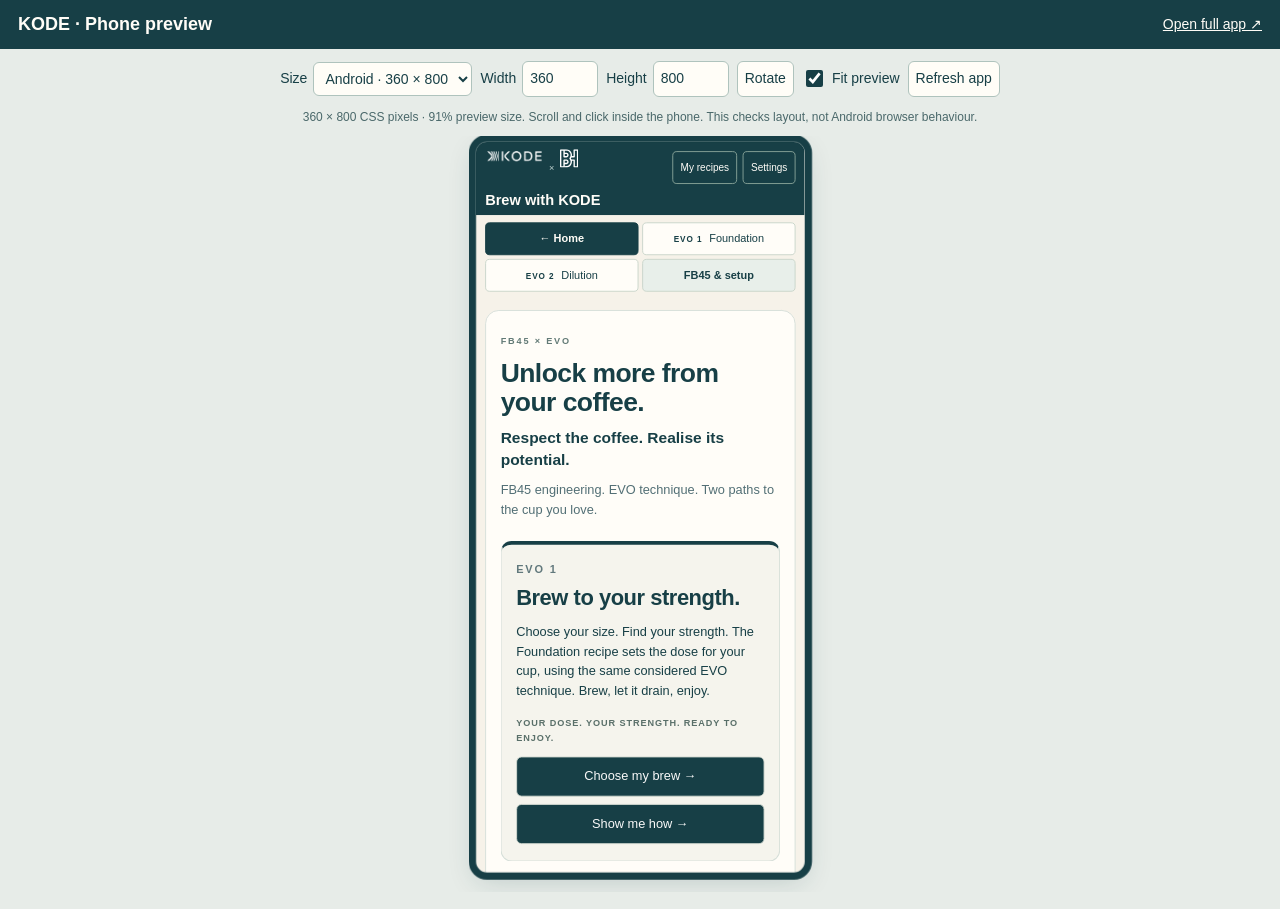
==== phone-preview.html @ e3597496 "Add persistent interactive phone preview with selectable Android viewport sizes" ====
<!doctype html>
<html lang="en-GB">
<head>
<meta charset="utf-8"><meta name="viewport" content="width=device-width,initial-scale=1">
<title>KODE · Phone preview</title>
<style>
*{box-sizing:border-box}body{margin:0;background:#e7ece8;color:#173f46;font:14px/1.4 Arial,sans-serif}header{background:#173f46;color:#fffdf7;padding:12px 18px;display:flex;align-items:center;flex-wrap:wrap;gap:10px 18px}h1{font-size:18px;margin:0}header a{color:inherit;margin-left:auto}.controls{display:flex;align-items:center;justify-content:center;flex-wrap:wrap;gap:8px;padding:12px}label{display:flex;align-items:center;gap:6px}select,input,button{font:inherit;color:#173f46;border:1px solid #afc3bd;background:#fffdf7;border-radius:6px;padding:7px}input[type=number]{width:76px}input[type=checkbox]{width:17px;height:17px;accent-color:#173f46}button{cursor:pointer}main{display:flex;justify-content:center;padding:6px 16px 20px;overflow:auto}.holder{flex:none;position:relative}.phone{position:absolute;top:0;left:0;transform-origin:top left;background:#fffdf7;outline:8px solid #173f46;border-radius:12px;overflow:hidden;box-shadow:0 9px 30px #173f4630}iframe{display:block;border:0;background:#f6f3e9;width:100%;height:100%}.note{text-align:center;font-size:12px;margin:0 12px 10px;color:#4a686a}button:focus-visible,a:focus-visible,input:focus-visible,select:focus-visible{outline:3px solid #b9362c;outline-offset:2px}
</style>
</head>
<body>
<header><h1>KODE · Phone preview</h1><a href="./" target="_blank" rel="noopener">Open full app ↗</a></header>
<div class="controls" id="controls">
<label>Size <select id="preset"><option value="390,844">390 × 844</option><option value="360,800" selected>Android · 360 × 800</option><option value="412,915">Android · 412 × 915</option><option value="custom">Custom</option></select></label>
<label>Width <input id="width" type="number" min="280" max="1600" value="360"></label>
<label>Height <input id="height" type="number" min="320" max="1600" value="800"></label>
<button id="rotate">Rotate</button><label><input id="fit" type="checkbox" checked>Fit preview</label><button id="reload">Refresh app</button>
</div>
<p class="note" id="dimensions" aria-live="polite"></p>
<main><div class="holder" id="holder"><div class="phone" id="phone"><iframe id="app" src="./?preview=phone" title="Interactive KODE app at the selected phone size" allow="clipboard-write"></iframe></div></div></main>
<script>
const $=id=>document.getElementById(id);
function render(){const w=Math.max(280,Math.min(1600,+$('width').value||360)),h=Math.max(320,Math.min(1600,+$('height').value||800));const top=$('holder').getBoundingClientRect().top+scrollY;const scale=$('fit').checked?Math.min(1,(innerWidth-48)/w,Math.max(280,innerHeight-top-28)/h):1;$('phone').style.width=w+'px';$('phone').style.height=h+'px';$('phone').style.transform='scale('+scale+')';$('holder').style.width=w*scale+'px';$('holder').style.height=h*scale+'px';$('dimensions').textContent=w+' × '+h+' CSS pixels · '+Math.round(scale*100)+'% preview size. Scroll and click inside the phone. This checks layout, not Android browser behaviour.';}
$('preset').onchange=()=>{if($('preset').value==='custom')return;const [w,h]=$('preset').value.split(',');$('width').value=w;$('height').value=h;render();};
for(const id of ['width','height'])$(id).onchange=()=>{$('preset').value='custom';render();};
$('fit').onchange=render;$('rotate').onclick=()=>{const w=$('width').value;$('width').value=$('height').value;$('height').value=w;$('preset').value='custom';render();};
$('reload').onclick=()=>{$('app').src='./?preview=phone&refresh='+Date.now();};window.addEventListener('resize',render);render();
</script>
</body></html>
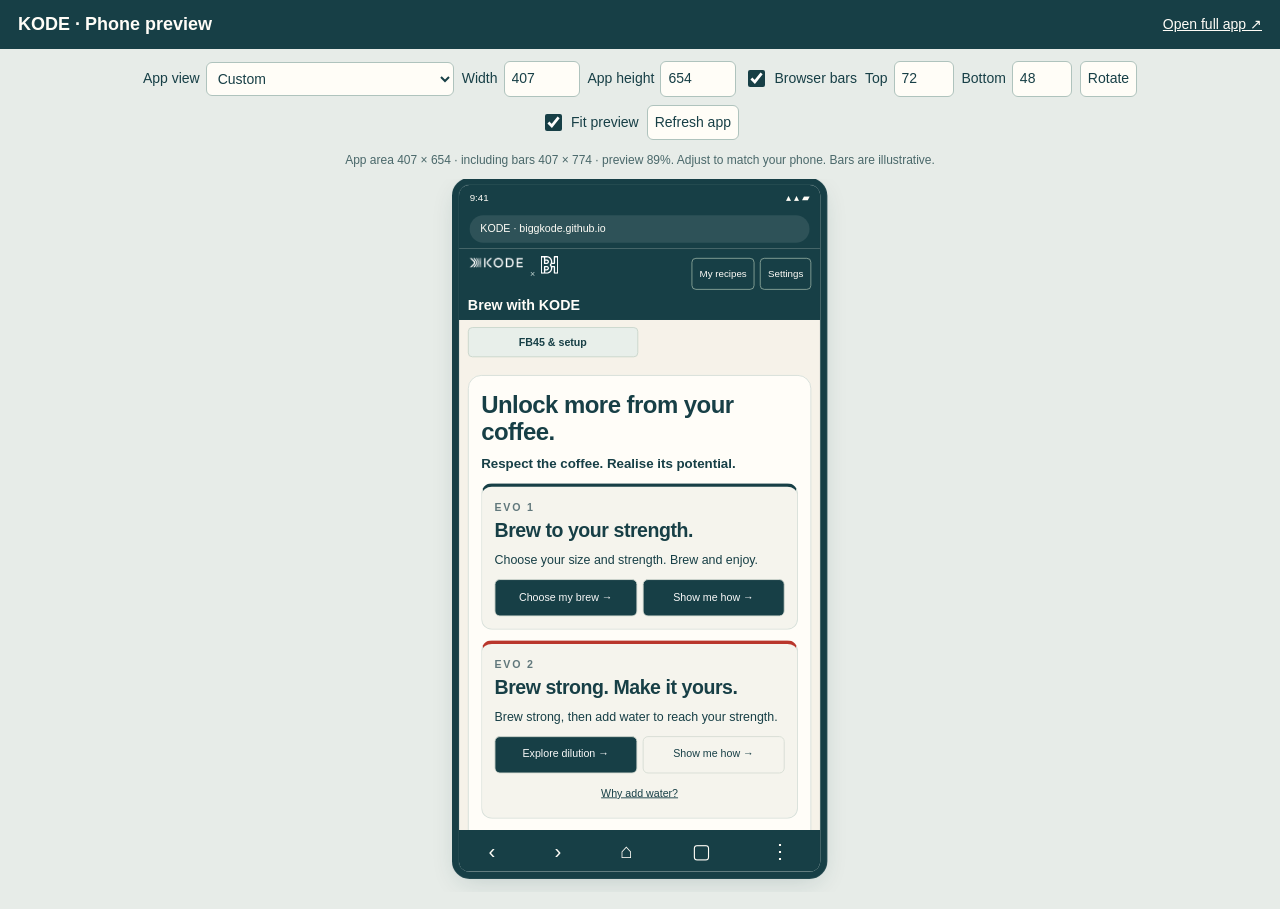
==== commit f37e0414: "Add adjustable top and bottom browser bars and remember phone preview dimensions" ====
--- a/phone-preview.html
+++ b/phone-preview.html
@@ -5,24 +5,26 @@
 <title>KODE · Phone preview</title>
 <style>
 *{box-sizing:border-box}body{margin:0;background:#e7ece8;color:#173f46;font:14px/1.4 Arial,sans-serif}header{background:#173f46;color:#fffdf7;padding:12px 18px;display:flex;align-items:center;flex-wrap:wrap;gap:10px 18px}h1{font-size:18px;margin:0}header a{color:inherit;margin-left:auto}.controls{display:flex;align-items:center;justify-content:center;flex-wrap:wrap;gap:8px;padding:12px}label{display:flex;align-items:center;gap:6px}select,input,button{font:inherit;color:#173f46;border:1px solid #afc3bd;background:#fffdf7;border-radius:6px;padding:7px}input[type=number]{width:76px}input[type=checkbox]{width:17px;height:17px;accent-color:#173f46}button{cursor:pointer}main{display:flex;justify-content:center;padding:6px 16px 20px;overflow:auto}.holder{flex:none;position:relative}.phone{position:absolute;top:0;left:0;transform-origin:top left;background:#fffdf7;outline:8px solid #173f46;border-radius:12px;overflow:hidden;box-shadow:0 9px 30px #173f4630}iframe{display:block;border:0;background:#f6f3e9;width:100%;height:100%}.note{text-align:center;font-size:12px;margin:0 12px 10px;color:#4a686a}button:focus-visible,a:focus-visible,input:focus-visible,select:focus-visible{outline:3px solid #b9362c;outline-offset:2px}
+.phone{display:flex;flex-direction:column}.browser-bar{flex:none;background:#173f46;color:#fffdf7;overflow:hidden}.browser-bar[hidden]{display:none}.browser-top{padding:7px 12px;display:flex;flex-direction:column;justify-content:space-between;gap:6px}.status-line{font-size:11px;display:flex;justify-content:space-between}.address-line{background:#fffdf719;border-radius:18px;padding:7px 12px;font-size:12px;white-space:nowrap}.browser-bottom{display:flex;align-items:center;justify-content:space-around;font-size:23px;border-top:1px solid #ffffff25}.phone iframe{flex:none}.bar-input input{width:60px}.controls{max-width:1100px;margin:auto}
 </style>
 </head>
 <body>
 <header><h1>KODE · Phone preview</h1><a href="./" target="_blank" rel="noopener">Open full app ↗</a></header>
 <div class="controls" id="controls">
-<label>Size <select id="preset"><option value="390,844">390 × 844</option><option value="360,800" selected>Android · 360 × 800</option><option value="412,915">Android · 412 × 915</option><option value="custom">Custom</option></select></label>
-<label>Width <input id="width" type="number" min="280" max="1600" value="360"></label>
-<label>Height <input id="height" type="number" min="320" max="1600" value="800"></label>
+<label>App view <select id="preset"><option value="390,844">390 × 844</option><option value="360,800">Android · 360 × 800</option><option value="412,749">Note 10+ starting size · adjustable</option><option value="412,915">Android · 412 × 915</option><option value="custom" selected>Custom</option></select></label>
+<label>Width <input id="width" type="number" min="280" max="1600" value="407"></label>
+<label>App height <input id="height" type="number" min="320" max="1600" value="654"></label>
+<label><input id="bars" type="checkbox" checked>Browser bars</label><label class="bar-input">Top <input id="topBar" type="number" min="0" max="180" value="72"></label><label class="bar-input">Bottom <input id="bottomBar" type="number" min="0" max="180" value="48"></label>
 <button id="rotate">Rotate</button><label><input id="fit" type="checkbox" checked>Fit preview</label><button id="reload">Refresh app</button>
 </div>
 <p class="note" id="dimensions" aria-live="polite"></p>
-<main><div class="holder" id="holder"><div class="phone" id="phone"><iframe id="app" src="./?preview=phone" title="Interactive KODE app at the selected phone size" allow="clipboard-write"></iframe></div></div></main>
+<main><div class="holder" id="holder"><div class="phone" id="phone"><div class="browser-bar browser-top" id="browserTop" aria-hidden="true"><div class="status-line"><span>9:41</span><span>▴ ▴ ▰</span></div><div class="address-line">KODE · biggkode.github.io</div></div><iframe id="app" src="./?preview=phone" title="Interactive KODE app at the selected phone size" allow="clipboard-write"></iframe><div class="browser-bar browser-bottom" id="browserBottom" aria-hidden="true"><span>‹</span><span>›</span><span>⌂</span><span>▢</span><span>⋮</span></div></div></div></main>
 <script>
 const $=id=>document.getElementById(id);
-function render(){const w=Math.max(280,Math.min(1600,+$('width').value||360)),h=Math.max(320,Math.min(1600,+$('height').value||800));const top=$('holder').getBoundingClientRect().top+scrollY;const scale=$('fit').checked?Math.min(1,(innerWidth-48)/w,Math.max(280,innerHeight-top-28)/h):1;$('phone').style.width=w+'px';$('phone').style.height=h+'px';$('phone').style.transform='scale('+scale+')';$('holder').style.width=w*scale+'px';$('holder').style.height=h*scale+'px';$('dimensions').textContent=w+' × '+h+' CSS pixels · '+Math.round(scale*100)+'% preview size. Scroll and click inside the phone. This checks layout, not Android browser behaviour.';}
+function render(){const w=Math.max(280,Math.min(1600,+$('width').value||407)),h=Math.max(320,Math.min(1600,+$('height').value||654)),bars=$('bars').checked,topHeight=bars?Math.max(0,Math.min(180,+$('topBar').value||0)):0,bottomHeight=bars?Math.max(0,Math.min(180,+$('bottomBar').value||0)):0,total=h+topHeight+bottomHeight;$('browserTop').hidden=!bars;$('browserBottom').hidden=!bars;$('browserTop').style.height=topHeight+'px';$('browserBottom').style.height=bottomHeight+'px';$('app').style.height=h+'px';const top=$('holder').getBoundingClientRect().top+scrollY;const scale=$('fit').checked?Math.min(1,(innerWidth-48)/w,Math.max(280,innerHeight-top-28)/total):1;$('phone').style.width=w+'px';$('phone').style.height=total+'px';$('phone').style.transform='scale('+scale+')';$('holder').style.width=w*scale+'px';$('holder').style.height=total*scale+'px';$('dimensions').textContent='App area '+w+' × '+h+' · including bars '+w+' × '+total+' · preview '+Math.round(scale*100)+'%. Adjust to match your phone. Bars are illustrative.';try{localStorage.setItem('kode-phone-preview',JSON.stringify({w,h,bars,topHeight:$('topBar').value,bottomHeight:$('bottomBar').value,fit:$('fit').checked}));}catch{}}
 $('preset').onchange=()=>{if($('preset').value==='custom')return;const [w,h]=$('preset').value.split(',');$('width').value=w;$('height').value=h;render();};
 for(const id of ['width','height'])$(id).onchange=()=>{$('preset').value='custom';render();};
-$('fit').onchange=render;$('rotate').onclick=()=>{const w=$('width').value;$('width').value=$('height').value;$('height').value=w;$('preset').value='custom';render();};
-$('reload').onclick=()=>{$('app').src='./?preview=phone&refresh='+Date.now();};window.addEventListener('resize',render);render();
+for(const id of ['fit','bars','topBar','bottomBar'])$(id).onchange=render;$('rotate').onclick=()=>{const w=$('width').value;$('width').value=$('height').value;$('height').value=w;$('preset').value='custom';render();};
+$('reload').onclick=()=>{$('app').src='./?preview=phone&refresh='+Date.now();};window.addEventListener('resize',render);try{const saved=JSON.parse(localStorage.getItem('kode-phone-preview'));if(saved){$('width').value=saved.w;$('height').value=saved.h;$('bars').checked=saved.bars;$('topBar').value=saved.topHeight;$('bottomBar').value=saved.bottomHeight;$('fit').checked=saved.fit;}}catch{}render();
 </script>
 </body></html>
